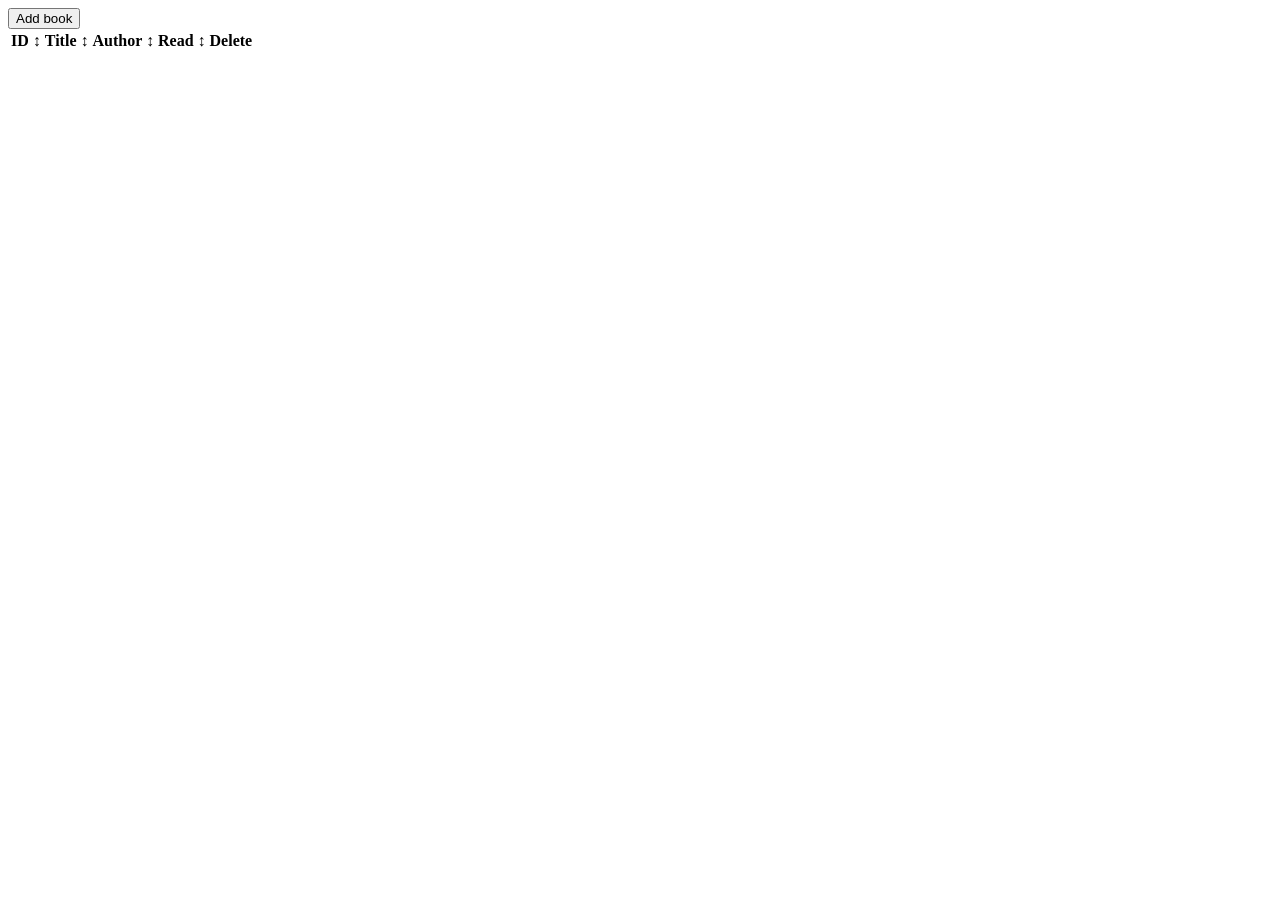
==== Library/index.html @ 7e7bc203 "Rename index.html to Library/index.html" ====
<!DOCTYPE html>
<html>
  <head>
    <link rel = "stylesheet" href="style.css"></style>
  </head>
    
<body>
  <button id="addBook" type="button">Add book</button>

  <div id="form" style="display:none">

    Title <input type="text" id="title" placeholder="Title of the book">
    Author <input type="text" id="author" placeholder="Name of the author">
    
    <div class="checkbox-container">
      <input type="checkbox" id="read">
      <label for="read">I have read the book</label>
    </div>
    <button id="submit" type="button">Submit</button>
  </div>

  <table>  
    <thead>
      <tr>
        <th scope="col" onclick="sortBy('id')">   ID     <i class="sort-icon" id="icon-id">↕</i></th>
        <th scope="col" onclick="sortBy('title')"> Title  <i class="sort-icon" id="icon-title">↕</i></th>
        <th scope="col" onclick="sortBy('author')">Author <i class="sort-icon" id="icon-author">↕</i></th>
        <th scope="col" onclick="sortBy('read')">  Read   <i class="sort-icon" id="icon-read">↕</i></th>
        <th scope="col">Delete</th>
      </tr>
    </thead>
    <tbody>
    </tbody>
  </table>

<script src = "script.js"></script>
</body>
</html>
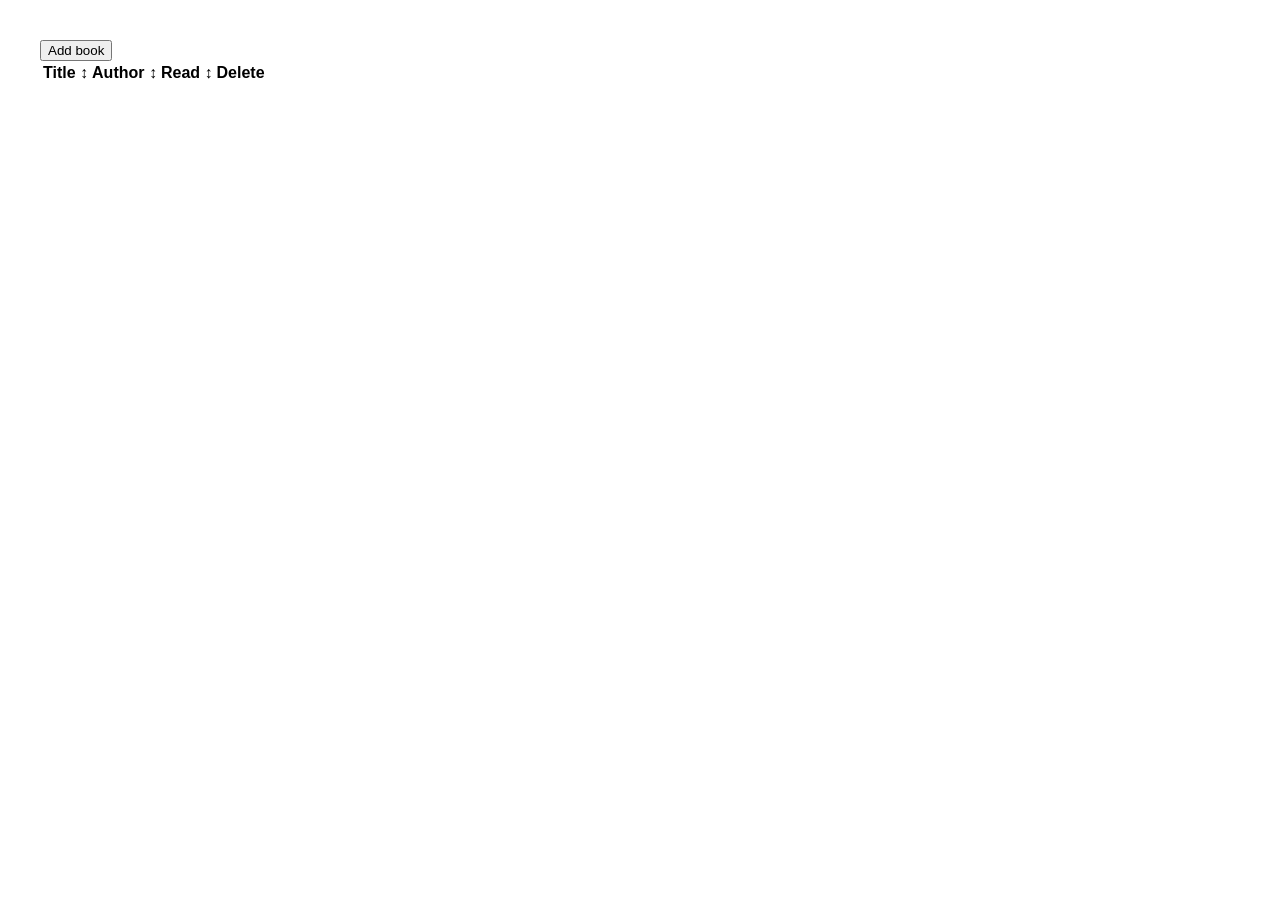
==== commit 020b3ec2: "Merge branch 'main' of https://github.com/AntoninLecuyer1/TOP_excercices" ====
--- a/Library/index.html
+++ b/Library/index.html
@@ -7,22 +7,23 @@
 <body>
   <button id="addBook" type="button">Add book</button>
 
-  <div id="form" style="display:none">
+  <dialog id="form">
+    <h2>Add a book</h2>
 
     Title <input type="text" id="title" placeholder="Title of the book">
     Author <input type="text" id="author" placeholder="Name of the author">
     
     <div class="checkbox-container">
-      <input type="checkbox" id="read">
+      <input type="checkbox" class="read" id="read">
       <label for="read">I have read the book</label>
     </div>
     <button id="submit" type="button">Submit</button>
-  </div>
+    <button id="cancel" type="button">Cancel</button>
+  </dialog>
 
   <table>  
     <thead>
       <tr>
-        <th scope="col" onclick="sortBy('id')">   ID     <i class="sort-icon" id="icon-id">↕</i></th>
         <th scope="col" onclick="sortBy('title')"> Title  <i class="sort-icon" id="icon-title">↕</i></th>
         <th scope="col" onclick="sortBy('author')">Author <i class="sort-icon" id="icon-author">↕</i></th>
         <th scope="col" onclick="sortBy('read')">  Read   <i class="sort-icon" id="icon-read">↕</i></th>
--- a/Library/style.css
+++ b/Library/style.css
@@ -0,0 +1,28 @@
+
+* {
+  box-sizing: border-box; 
+}
+
+body {
+  font-family: sans-serif;
+  padding: 2rem;
+}
+
+#addBook{
+  padding: auto;
+}
+
+dialog {
+    flex-direction: column;
+    gap: 10px;
+    padding: 2rem;
+    border-radius: 8px;
+    border: 1px solid #ccc;
+    width: 400px;
+}
+
+.checkbox-container {
+    display: flex;
+    align-items: center;
+    gap: 8px;
+}
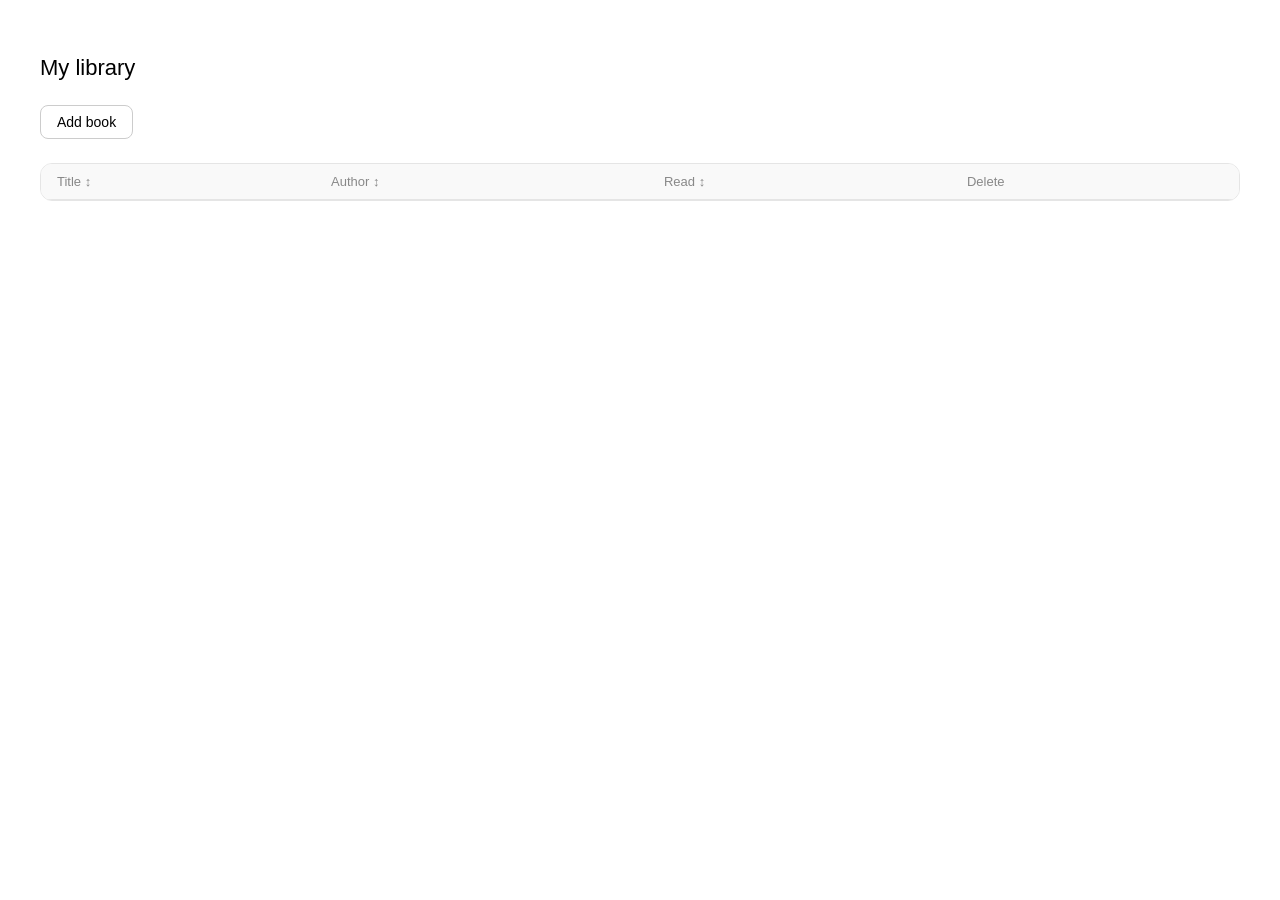
==== commit 3b070ffb: "Enhance the visual" ====
--- a/Library/index.html
+++ b/Library/index.html
@@ -5,6 +5,7 @@
   </head>
     
 <body>
+  <h1>My library</h1>
   <button id="addBook" type="button">Add book</button>
 
   <dialog id="form">
@@ -21,18 +22,20 @@
     <button id="cancel" type="button">Cancel</button>
   </dialog>
 
-  <table>  
-    <thead>
-      <tr>
-        <th scope="col" onclick="sortBy('title')"> Title  <i class="sort-icon" id="icon-title">↕</i></th>
-        <th scope="col" onclick="sortBy('author')">Author <i class="sort-icon" id="icon-author">↕</i></th>
-        <th scope="col" onclick="sortBy('read')">  Read   <i class="sort-icon" id="icon-read">↕</i></th>
-        <th scope="col">Delete</th>
-      </tr>
-    </thead>
-    <tbody>
-    </tbody>
-  </table>
+  <div class="table-wrap">
+    <table>  
+      <thead>
+        <tr>
+          <th scope="col" onclick="sortBy('title')"> Title  <i class="sort-icon" id="icon-title">↕</i></th>
+          <th scope="col" onclick="sortBy('author')">Author <i class="sort-icon" id="icon-author">↕</i></th>
+          <th scope="col" onclick="sortBy('read')">  Read   <i class="sort-icon" id="icon-read">↕</i></th>
+          <th scope="col">Delete</th>
+        </tr>
+      </thead>
+      <tbody>
+      </tbody>
+    </table>
+  </div>
 
 <script src = "script.js"></script>
 </body>
--- a/Library/style.css
+++ b/Library/style.css
@@ -1,6 +1,5 @@
-
 * {
-  box-sizing: border-box; 
+  box-sizing: border-box;
 }
 
 body {
@@ -8,21 +7,81 @@
   padding: 2rem;
 }
 
-#addBook{
-  padding: auto;
+h1 {
+  font-size: 22px;
+  font-weight: 500;
+  margin-bottom: 1.5rem;
 }
 
-dialog {
-    flex-direction: column;
-    gap: 10px;
-    padding: 2rem;
-    border-radius: 8px;
-    border: 1px solid #ccc;
-    width: 400px;
+#addBook {
+  display: flex;
+  align-items: center;
+  gap: 6px;
+  padding: 8px 16px;
+  border-radius: 8px;
+  border: 1px solid #ccc;
+  background: white;
+  font-size: 14px;
+  cursor: pointer;
+  margin-bottom: 1.5rem;
 }
 
-.checkbox-container {
-    display: flex;
-    align-items: center;
-    gap: 8px;
+/* ---- Tableau ---- */
+
+.table-wrap {
+  border: 1px solid #e5e5e5;
+  border-radius: 12px;
+  overflow: hidden;
 }
+
+table {
+  width: 100%;
+  border-collapse: collapse;
+  font-size: 14px;
+}
+
+thead {
+  background: #f9f9f9;
+}
+
+th {
+  padding: 10px 16px;
+  text-align: left;
+  font-weight: 500;
+  color: #888;
+  font-size: 13px;
+  border-bottom: 1px solid #e5e5e5;
+  cursor: pointer;
+}
+
+td {
+  padding: 12px 16px;
+  border-bottom: 1px solid #e5e5e5;
+}
+
+tr:last-child td {
+  border-bottom: none;
+}
+
+tr:hover td {
+  background: #f9f9f9;
+}
+
+.badge {
+  display: inline-block;
+  padding: 2px 10px;
+  border-radius: 999px;
+  font-size: 12px;
+  font-weight: 500;
+  cursor: pointer;
+}
+
+.badge-read {
+  background: #EAF3DE;
+  color: #3B6D11;
+}
+
+.badge-unread {
+  background: #F1EFE8;
+  color: #5F5E5A;
+}
